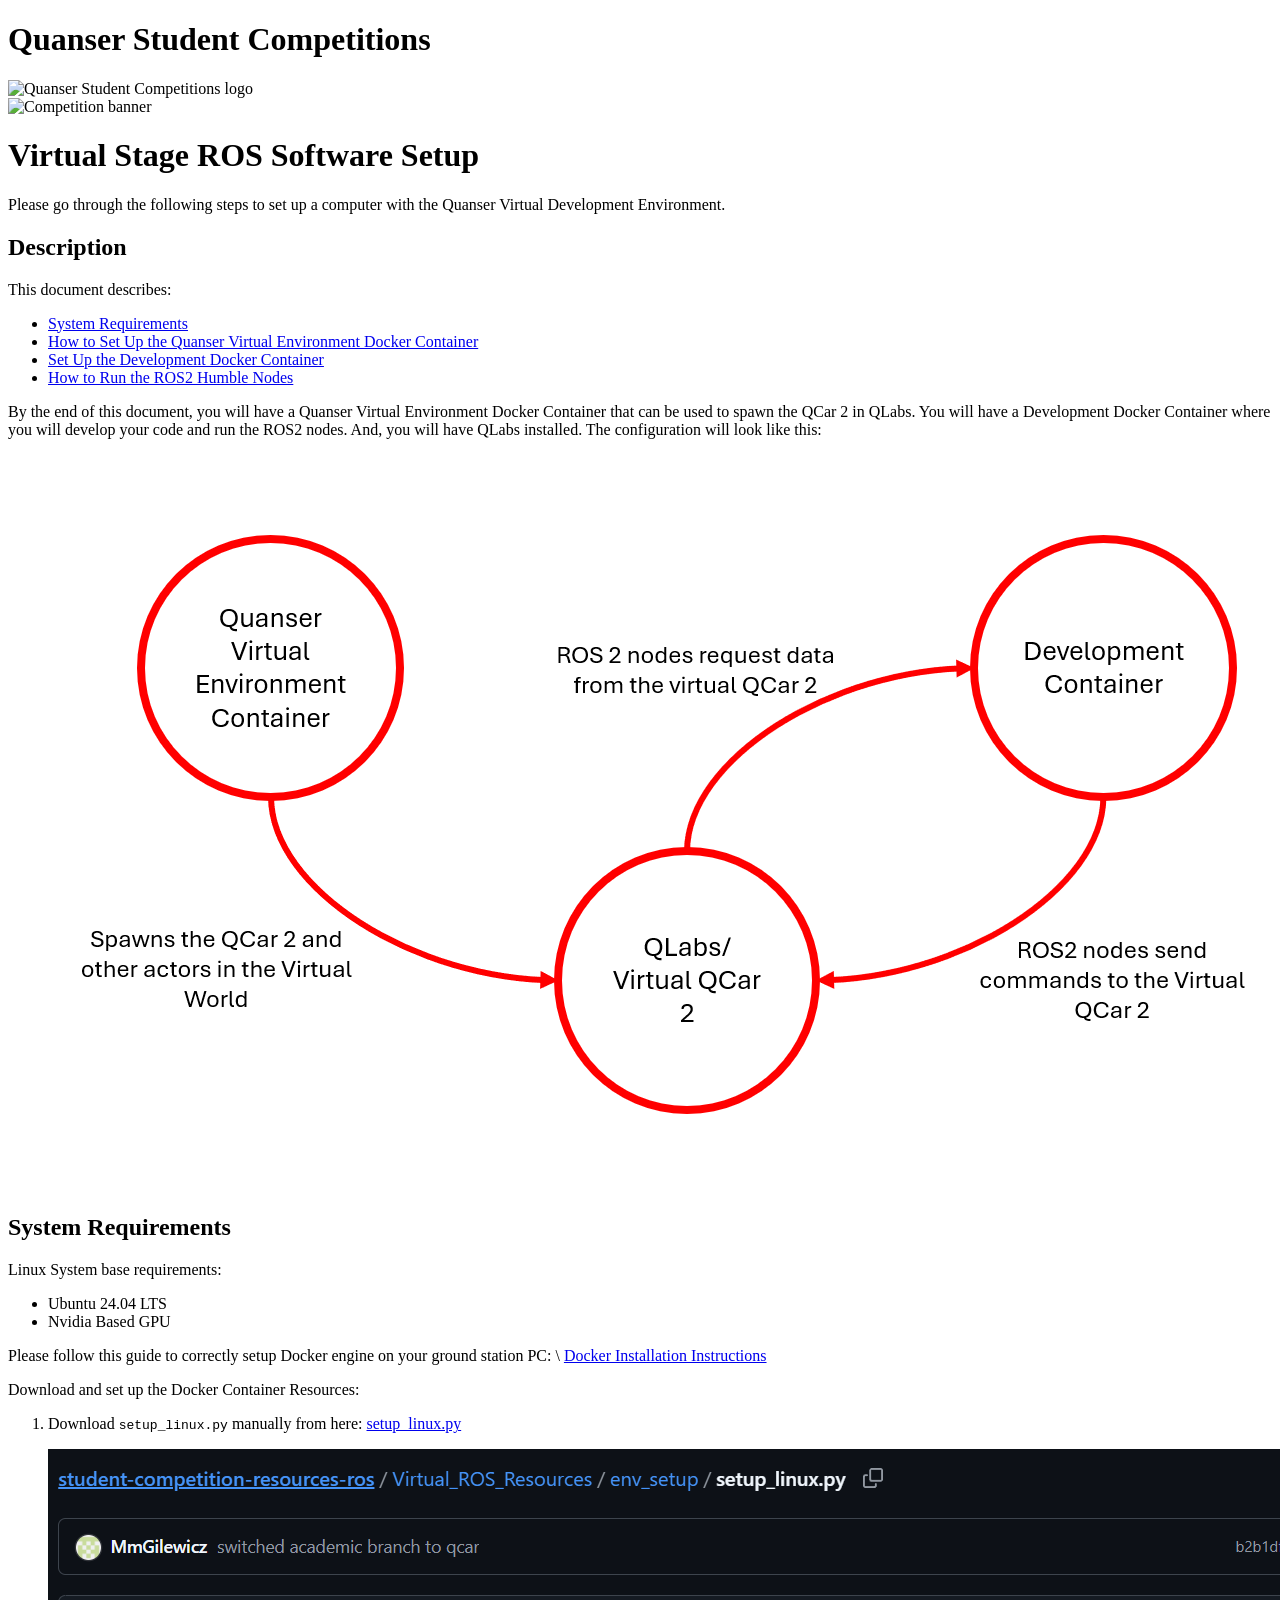
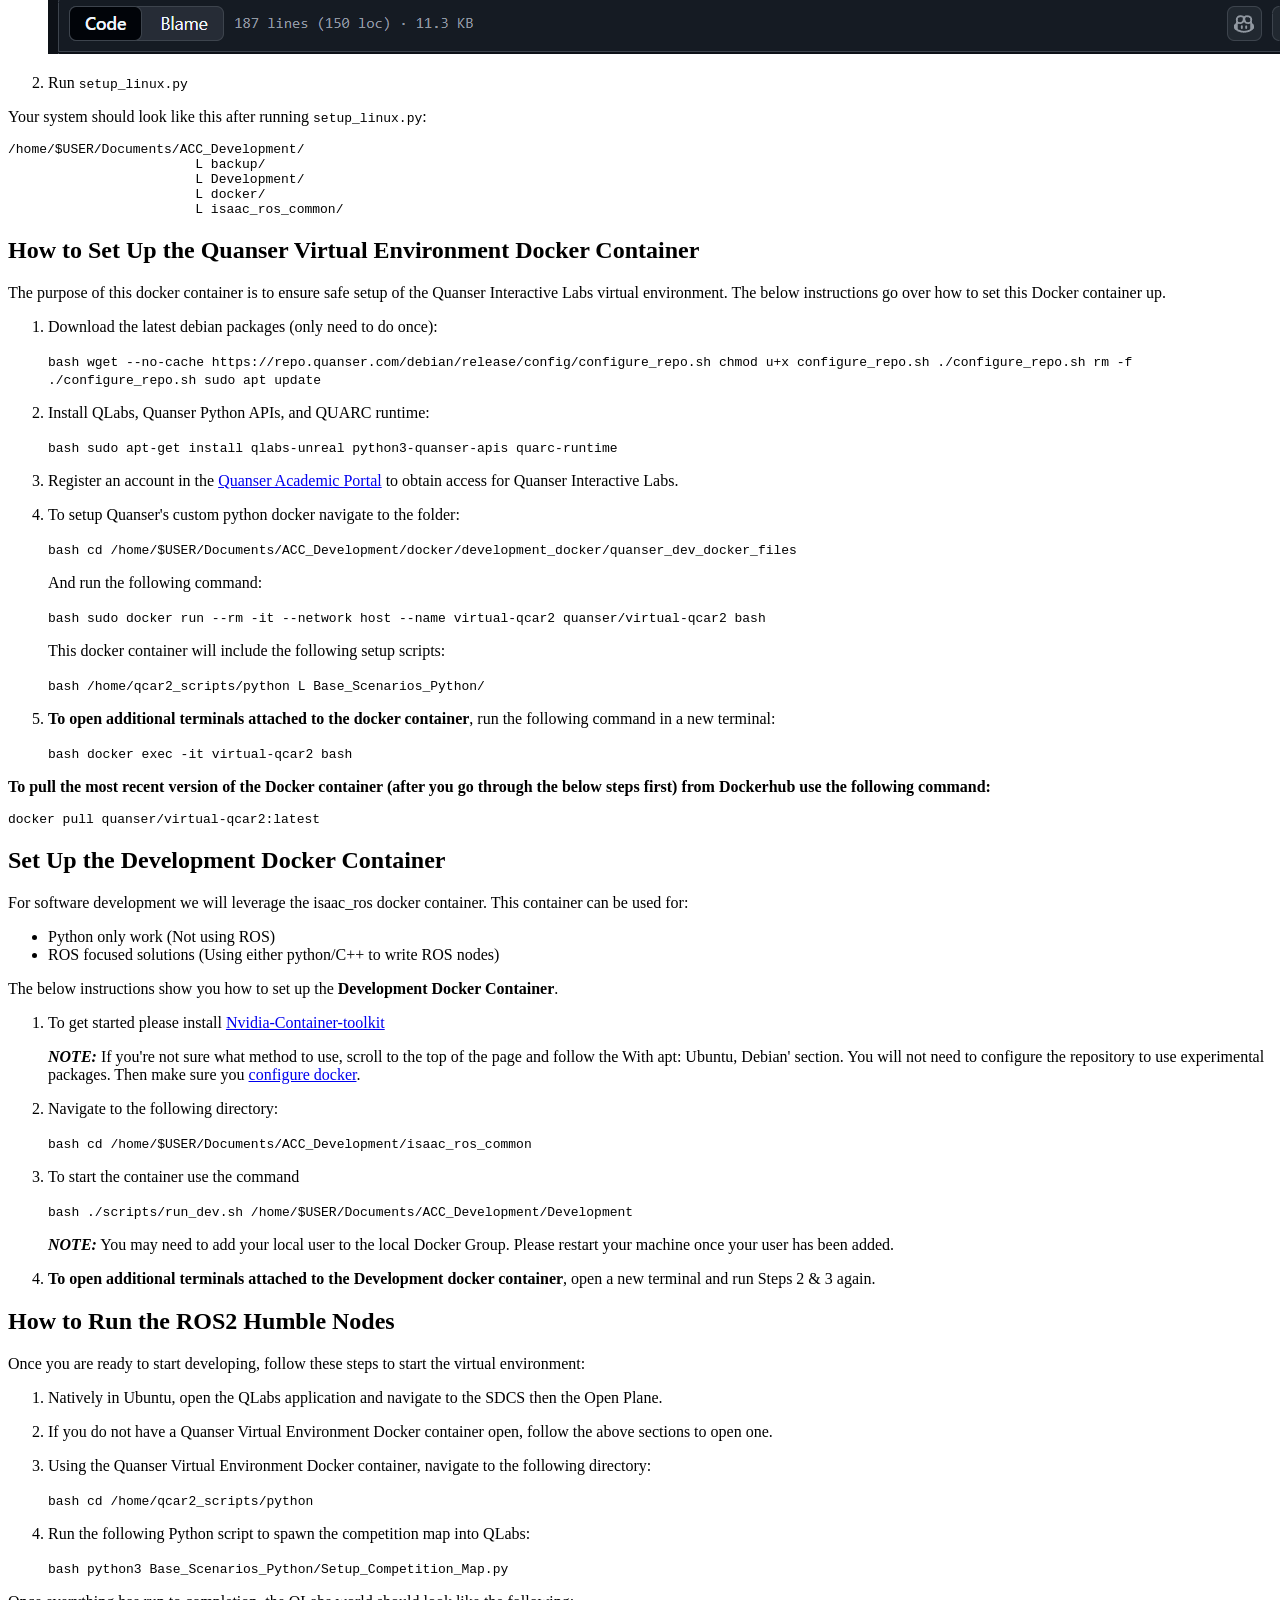
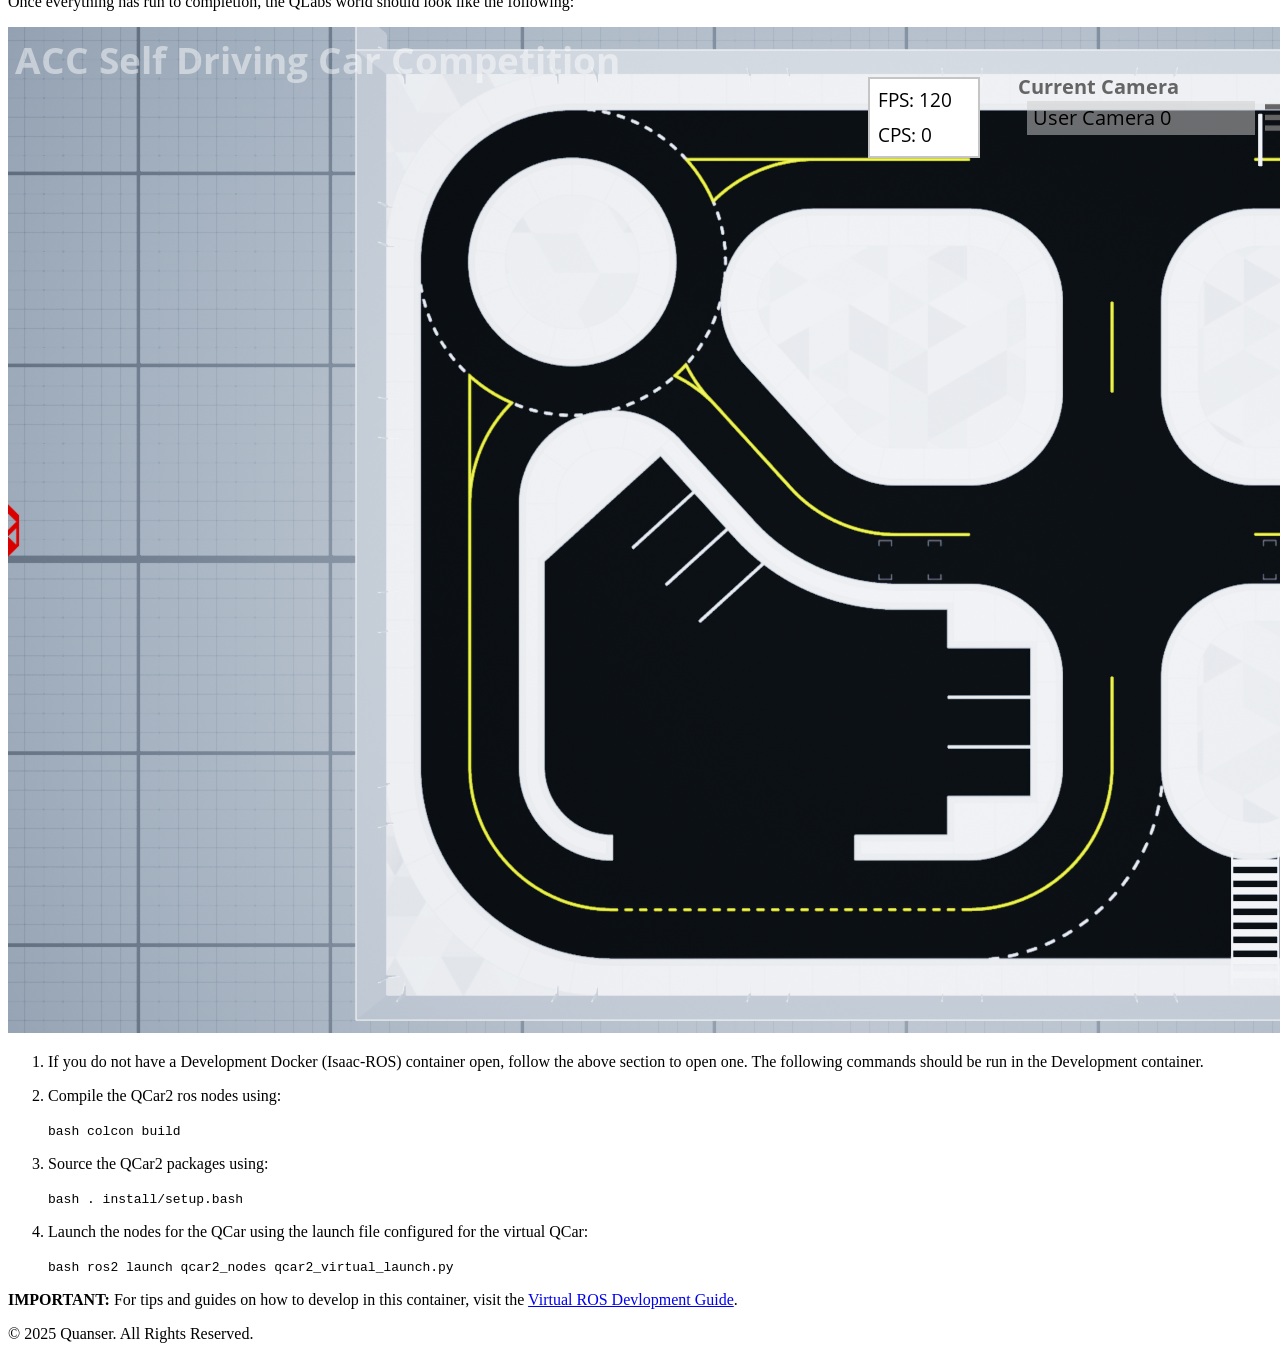
==== Virtual_ROS_Resources/Virtual_ROS_Software_Setup.html @ 64625937 "Update ROS resources from private repo" ====
<!DOCTYPE html>
<html lang="en">
    <head>
        <meta charset="utf-8">
        <title>Virtual Stage ROS Software Setup</title>
        <meta name="viewport" content="width=device-width, initial-scale=1">
        <meta name="color-scheme" content="light dark">
        <link rel="stylesheet" href="../../../pages/assets/style.css">
    </head>
    <body>
        <header class="site-header">
            <div class="header-inner">
                <div class="header-left">
                    
                </div>

                <div class="header-middle">
                    <h1>Quanser Student Competitions</h1>
                </div>

                <div class="header-right">
                    <img src="../../../pages/assets/logos/full colour_dark background_tagline.png" alt="Quanser Student Competitions logo" class="site-logo">
                </div>
            </div>
            <div class="header-banner">
                <img src="../../../pages/assets/banners/quanser_banner.jpg" alt="Competition banner" class="header-banner-img">
            </div>
        </header>

        <main class="content">
            <h1 id="virtual-stage-ros-software-setup">Virtual Stage ROS Software Setup <!-- omit in toc --></h1>
<p>Please go through the following steps to set up a computer with the Quanser Virtual Development Environment.</p>
<h2 id="description">Description <!-- omit in toc --></h2>
<p>This document describes:</p>
<ul>
<li><a href="#system-requirements">System Requirements</a></li>
<li><a href="#how-to-set-up-the-quanser-virtual-environment-docker-container">How to Set Up the Quanser Virtual Environment Docker Container</a></li>
<li><a href="#set-up-the-development-docker-container">Set Up the Development Docker Container</a></li>
<li><a href="#how-to-run-the-ros2-humble-nodes">How to Run the ROS2 Humble Nodes</a></li>
</ul>
<p>By the end of this document, you will have a Quanser Virtual Environment Docker Container that can be used to spawn the QCar 2 in QLabs. You will have a Development Docker Container where you will develop your code and run the ROS2 nodes. And, you will have QLabs installed. The configuration will look like this:</p>
<p><img alt="QLabsDevelopmentVennDiagram" src="../Pictures/DevelopmentVennDiagram.png"/></p>
<h2 id="system-requirements">System Requirements</h2>
<p>Linux System base requirements:</p>
<ul>
<li>Ubuntu 24.04 LTS</li>
<li>Nvidia Based GPU</li>
</ul>
<p>Please follow this guide to correctly setup Docker engine on your ground station PC: \
<a href="https://docs.docker.com/engine/install/ubuntu/">Docker Installation Instructions</a></p>
<p>Download and set up the Docker Container Resources:</p>
<ol>
<li>
<p>Download <code>setup_linux.py</code> manually from here: <a href="/Virtual_ROS_Resources/env_setup/setup_linux.py">setup_linux.py</a></p>
<p><img alt="manually downloading file" src="../Pictures/github_manually_downloading_file.png"/></p>
</li>
<li>
<p>Run <code>setup_linux.py</code></p>
</li>
</ol>
<p>Your system should look like this after running <code>setup_linux.py</code>:</p>
<pre><code class="language-bash">/home/$USER/Documents/ACC_Development/ 
                        L backup/
                        L Development/
                        L docker/
                        L isaac_ros_common/
</code></pre>
<h2 id="how-to-set-up-the-quanser-virtual-environment-docker-container">How to Set Up the Quanser Virtual Environment Docker Container</h2>
<p>The purpose of this docker container is to ensure safe setup of the Quanser Interactive Labs virtual environment. The below instructions go over how to set this Docker container up.</p>
<ol>
<li>
<p>Download the latest debian packages (only need to do once):</p>
<p><code>bash
wget --no-cache https://repo.quanser.com/debian/release/config/configure_repo.sh
chmod u+x configure_repo.sh
./configure_repo.sh
rm -f ./configure_repo.sh
sudo apt update</code></p>
</li>
<li>
<p>Install QLabs, Quanser Python APIs, and QUARC runtime:</p>
<p><code>bash
sudo apt-get install qlabs-unreal python3-quanser-apis  quarc-runtime</code></p>
</li>
<li>
<p>Register an account in the <a href="https://portal.quanser.com/Accounts/Register">Quanser Academic Portal</a> to obtain access for Quanser Interactive Labs.</p>
</li>
<li>
<p>To setup Quanser's custom python docker navigate to the folder:</p>
<p><code>bash
cd /home/$USER/Documents/ACC_Development/docker/development_docker/quanser_dev_docker_files</code></p>
<p>And run the following command:</p>
<p><code>bash
sudo docker run --rm -it --network host --name virtual-qcar2 quanser/virtual-qcar2 bash</code></p>
<p>This docker container will include the following setup scripts:</p>
<p><code>bash
/home/qcar2_scripts/python 
                        L Base_Scenarios_Python/</code></p>
</li>
<li>
<p><strong>To open additional terminals attached to the docker container</strong>, run the following command in a new terminal:</p>
<p><code>bash
docker exec -it virtual-qcar2 bash</code></p>
</li>
</ol>
<p><strong>To pull the most recent version of the Docker container (after you go through the below steps first) from Dockerhub use the following command:</strong></p>
<pre><code class="language-bash">docker pull quanser/virtual-qcar2:latest
</code></pre>
<h2 id="set-up-the-development-docker-container">Set Up the Development Docker Container</h2>
<p>For software development we will leverage the isaac_ros docker container. This container can be used for:</p>
<ul>
<li>Python only work (Not using ROS)</li>
<li>ROS focused solutions (Using either python/C++ to write ROS nodes)</li>
</ul>
<p>The below instructions show you how to set up the <strong>Development Docker Container</strong>.</p>
<ol>
<li>
<p>To get started please install <a href="https://docs.nvidia.com/datacenter/cloud-native/container-toolkit/latest/install-guide.html#installing-the-nvidia-container-toolkit">Nvidia-Container-toolkit</a></p>
<p><strong><em>NOTE:</em></strong>  If you're not sure what method to use, scroll to the top of the page and follow the With apt: Ubuntu, Debian' section. You will not need to configure the repository to use experimental packages. Then make sure you <a href="https://docs.nvidia.com/datacenter/cloud-native/container-toolkit/latest/install-guide.html#configuring-docker">configure docker</a>.</p>
</li>
<li>
<p>Navigate to the following directory:</p>
<p><code>bash
cd /home/$USER/Documents/ACC_Development/isaac_ros_common</code></p>
</li>
<li>
<p>To start the container use the command</p>
<p><code>bash
./scripts/run_dev.sh  /home/$USER/Documents/ACC_Development/Development</code></p>
<p><strong><em>NOTE:</em></strong>  You may need to add your local user to the local Docker Group. Please restart your machine once your user has been added.</p>
</li>
<li>
<p><strong>To open additional terminals attached to the Development docker container</strong>, open a new terminal and run Steps 2 &amp; 3 again.</p>
</li>
</ol>
<h2 id="how-to-run-the-ros2-humble-nodes">How to Run the ROS2 Humble Nodes</h2>
<p>Once you are ready to start developing, follow these steps to start the virtual environment:</p>
<ol>
<li>
<p>Natively in Ubuntu, open the QLabs application and navigate to the SDCS then the Open Plane.</p>
</li>
<li>
<p>If you do not have a Quanser Virtual Environment Docker container open, follow the above sections to open one.</p>
</li>
<li>
<p>Using the Quanser Virtual Environment Docker container, navigate to the following directory:</p>
<p><code>bash
cd /home/qcar2_scripts/python</code></p>
</li>
<li>
<p>Run the following Python script to spawn the competition map into QLabs:</p>
<p><code>bash
python3 Base_Scenarios_Python/Setup_Competition_Map.py</code></p>
</li>
</ol>
<p>Once everything has run to completion, the QLabs world should look like the following:</p>
<p><img alt="QLabs after running Setup_Competition_Map.py" src="../Pictures/HowToStart.png"/></p>
<ol>
<li>
<p>If you do not have a Development Docker (Isaac-ROS) container open, follow the above section to open one. The following commands should be run in the Development container.</p>
</li>
<li>
<p>Compile the QCar2 ros nodes using:</p>
<p><code>bash
colcon build</code></p>
</li>
<li>
<p>Source the QCar2 packages using:</p>
<p><code>bash
. install/setup.bash</code></p>
</li>
<li>
<p>Launch the nodes for the QCar using the launch file configured for the virtual QCar:</p>
<p><code>bash
ros2 launch qcar2_nodes qcar2_virtual_launch.py</code></p>
</li>
</ol>
<p><strong>IMPORTANT:</strong> For tips and guides on how to develop in this container, visit the <a href="/Virtual_ROS_Resources/Virtual_ROS_Development_Guide.html">Virtual ROS Devlopment Guide</a>.</p>
        </main>

        <footer class="site-footer">
            <p>&copy; 2025 Quanser. All Rights Reserved. </p>
        </footer>
    </body>
</html>
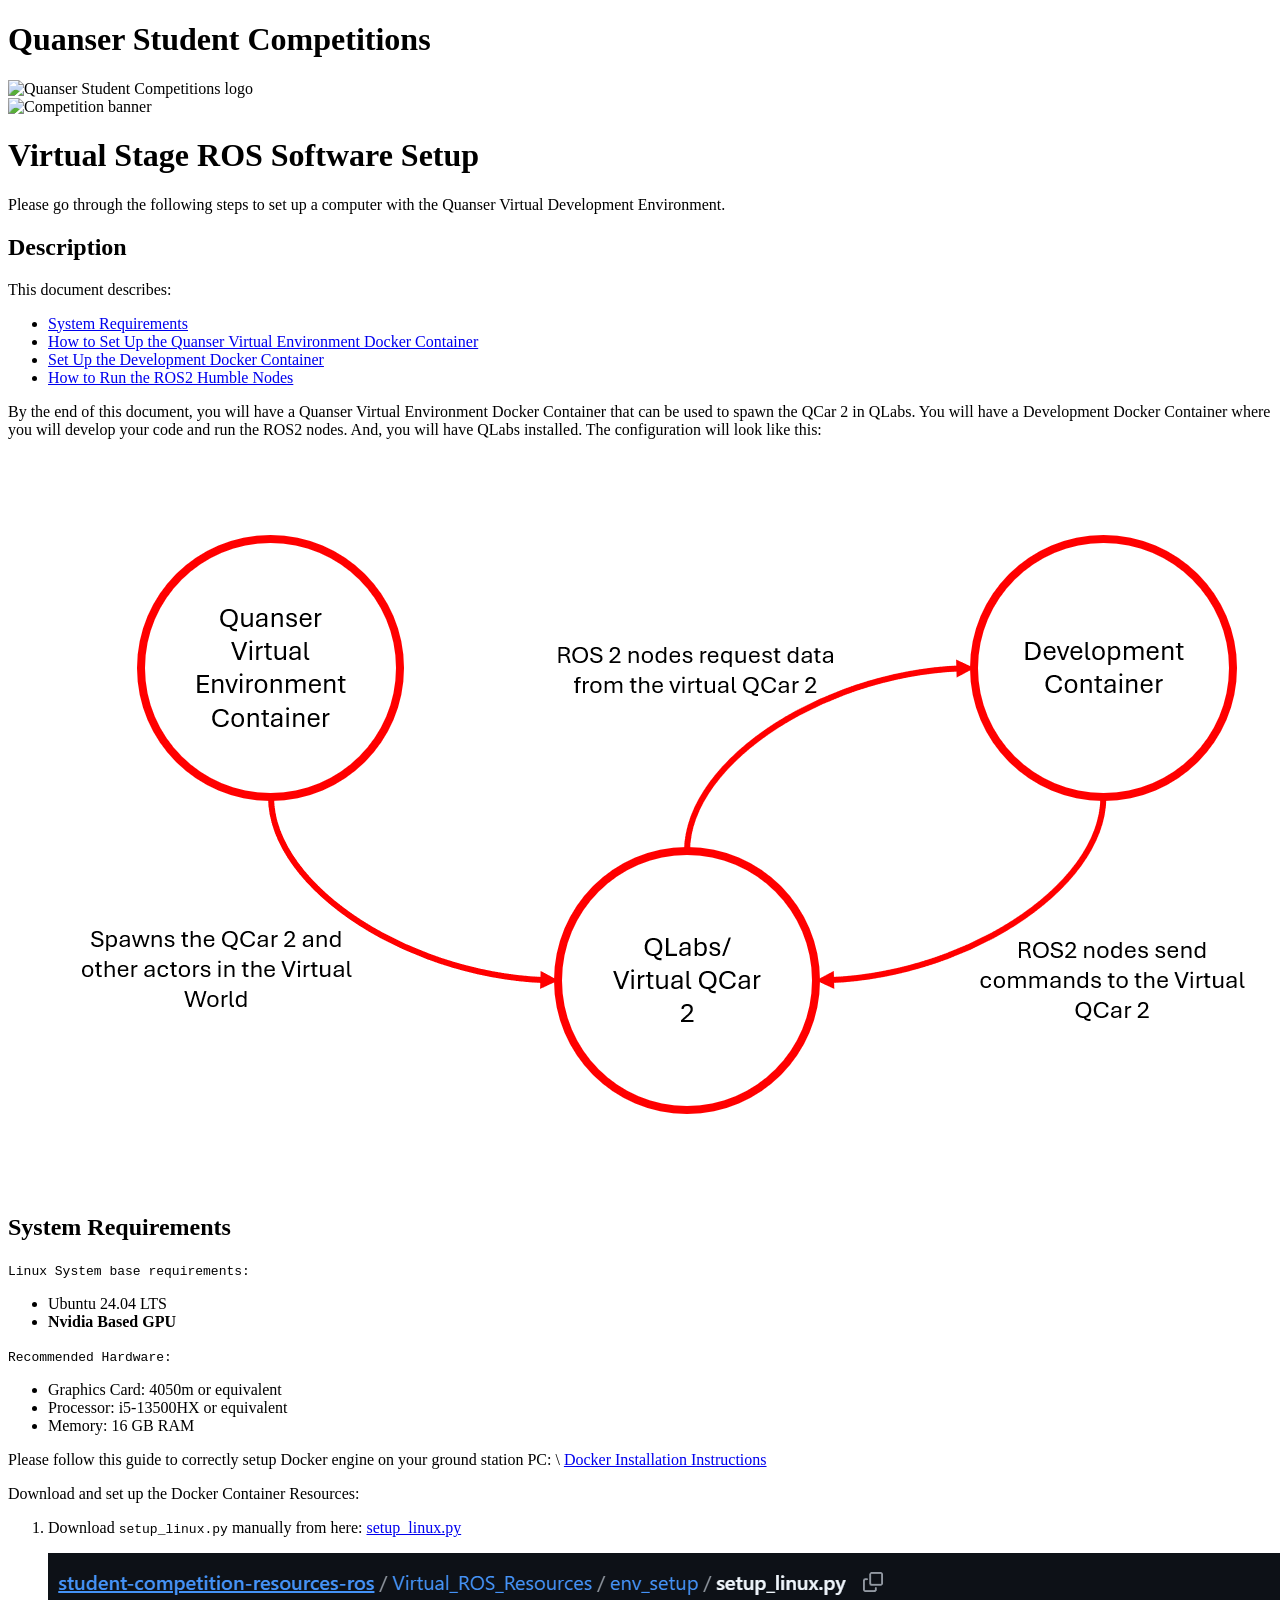
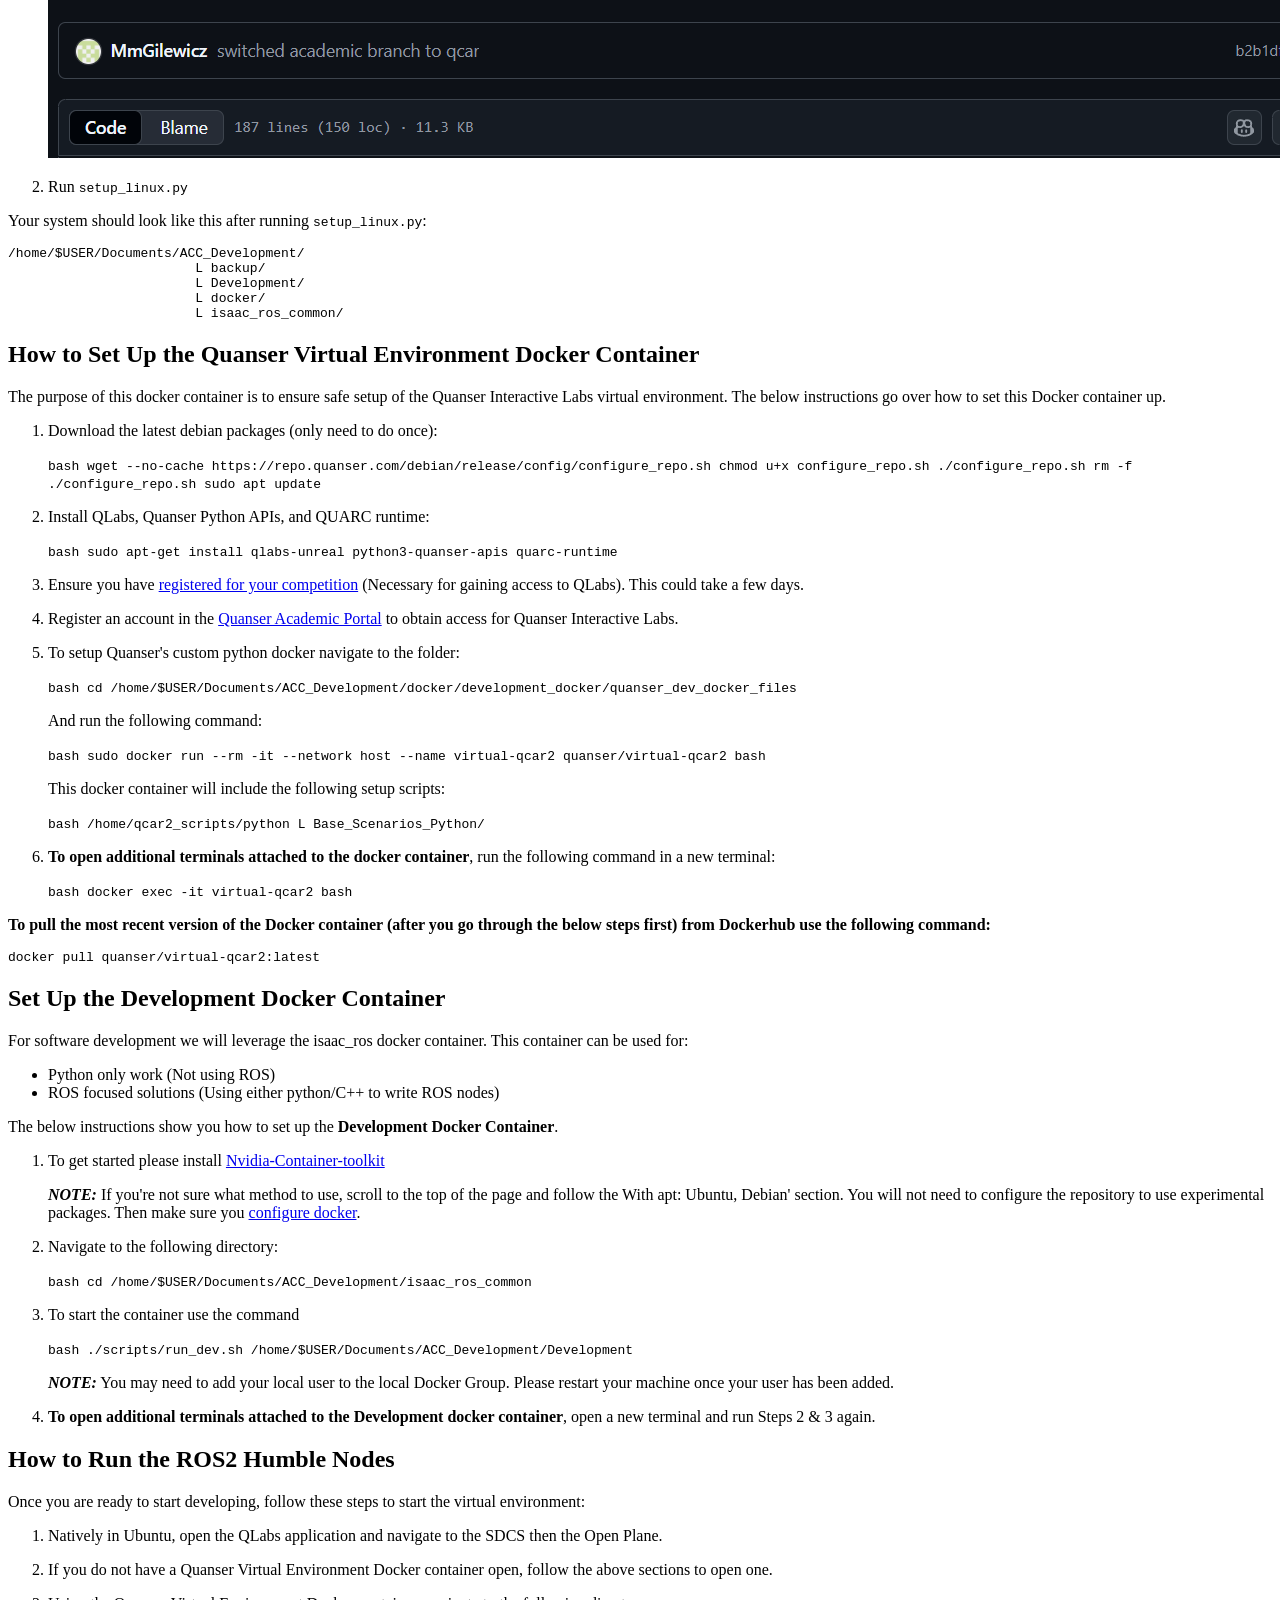
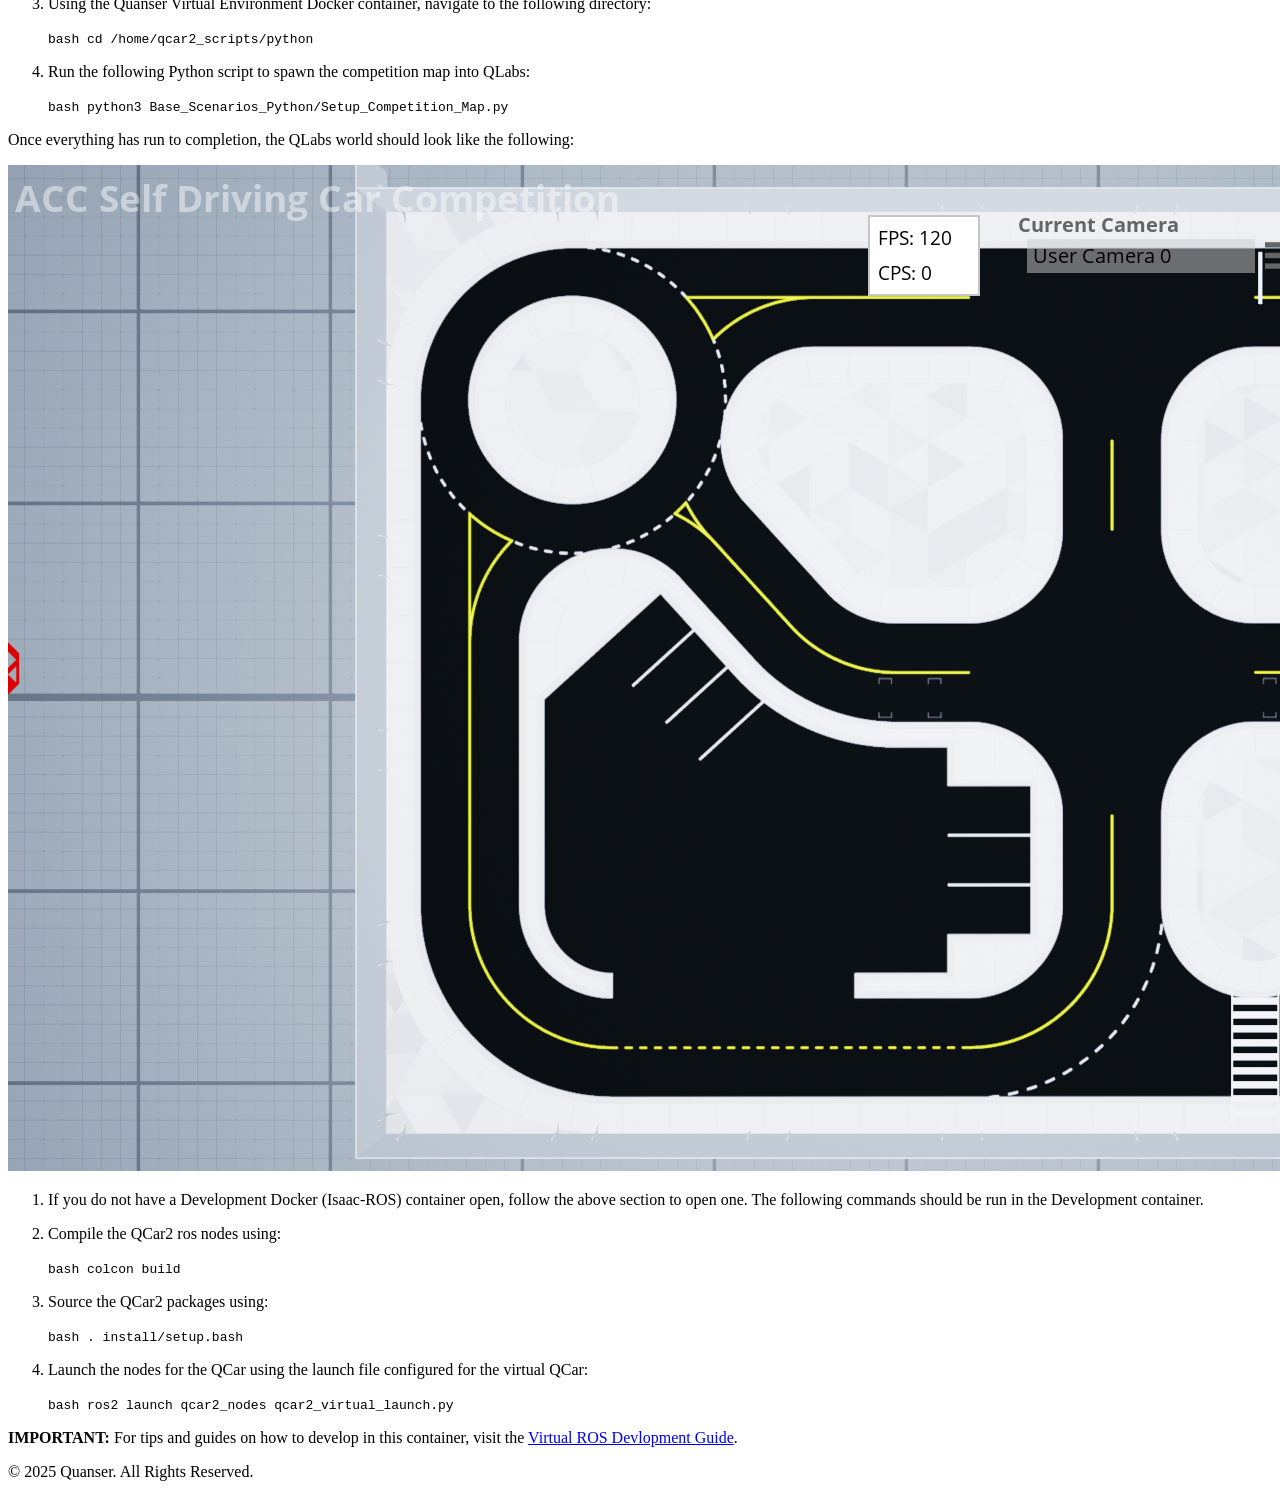
==== commit 84c4dbdc: "Update ROS resources from private repo" ====
--- a/Virtual_ROS_Resources/Virtual_ROS_Software_Setup.html
+++ b/Virtual_ROS_Resources/Virtual_ROS_Software_Setup.html
@@ -41,10 +41,16 @@
 <p>By the end of this document, you will have a Quanser Virtual Environment Docker Container that can be used to spawn the QCar 2 in QLabs. You will have a Development Docker Container where you will develop your code and run the ROS2 nodes. And, you will have QLabs installed. The configuration will look like this:</p>
 <p><img alt="QLabsDevelopmentVennDiagram" src="../Pictures/DevelopmentVennDiagram.png"/></p>
 <h2 id="system-requirements">System Requirements</h2>
-<p>Linux System base requirements:</p>
+<p><code>Linux System base requirements:</code></p>
 <ul>
 <li>Ubuntu 24.04 LTS</li>
-<li>Nvidia Based GPU</li>
+<li><strong>Nvidia Based GPU</strong></li>
+</ul>
+<p><code>Recommended Hardware:</code></p>
+<ul>
+<li>Graphics Card: 4050m or equivalent</li>
+<li>Processor: i5-13500HX or equivalent</li>
+<li>Memory: 16 GB RAM</li>
 </ul>
 <p>Please follow this guide to correctly setup Docker engine on your ground station PC: \
 <a href="https://docs.docker.com/engine/install/ubuntu/">Docker Installation Instructions</a></p>
@@ -81,6 +87,9 @@
 <p>Install QLabs, Quanser Python APIs, and QUARC runtime:</p>
 <p><code>bash
 sudo apt-get install qlabs-unreal python3-quanser-apis  quarc-runtime</code></p>
+</li>
+<li>
+<p>Ensure you have <a href="https://quanser.github.io/student-competitions/">registered for your competition</a> (Necessary for gaining access to QLabs). This could take a few days.</p>
 </li>
 <li>
 <p>Register an account in the <a href="https://portal.quanser.com/Accounts/Register">Quanser Academic Portal</a> to obtain access for Quanser Interactive Labs.</p>
